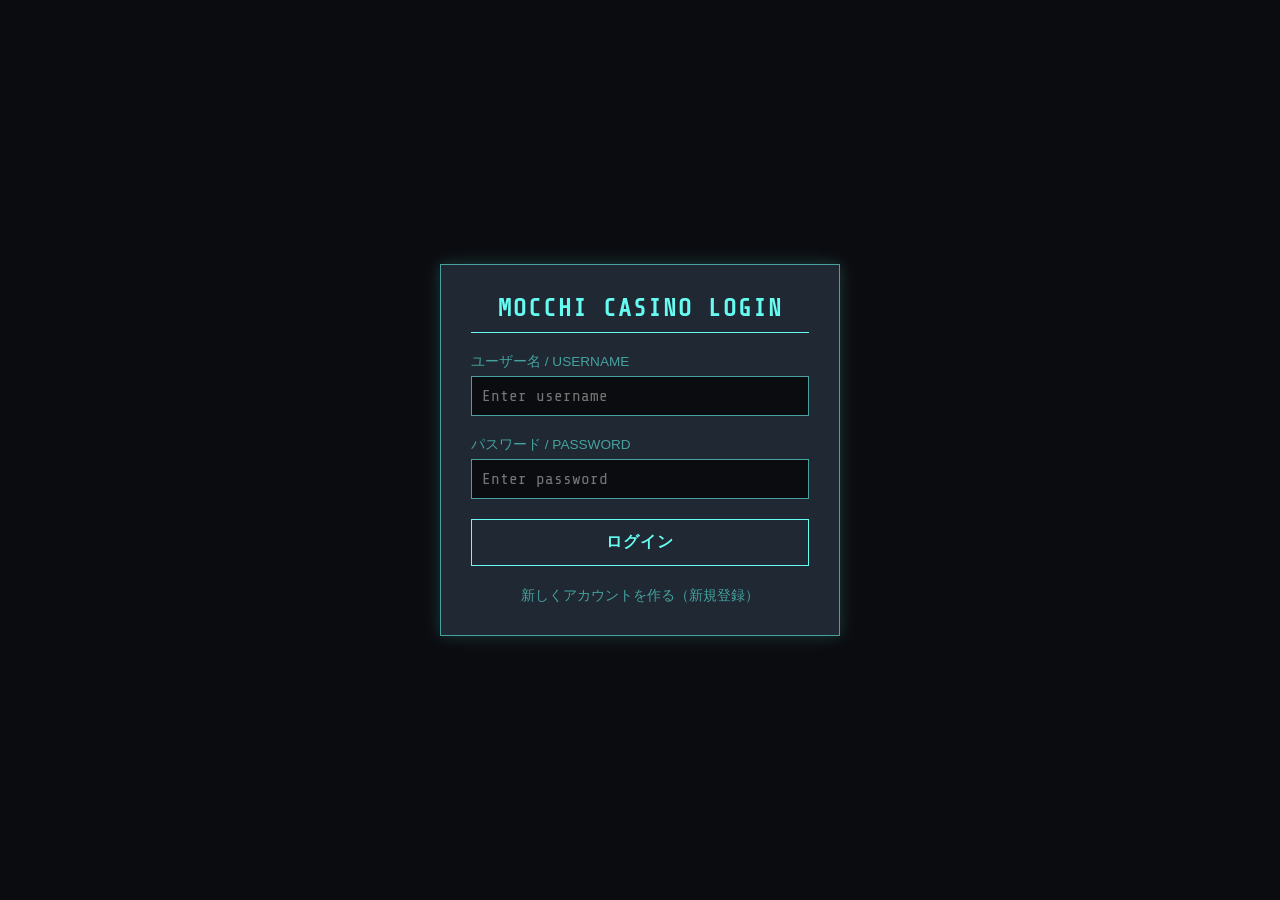
==== games/index.html @ 1039165a "Add games index HTML with game cards layout" ====
<!DOCTYPE html>
<html lang="ja">
<head>
    <meta charset="UTF-8">
    <meta name="viewport" content="width=device-width, initial-scale=1.0">
    <title>ゲーム一覧 - Mocchi Casino</title>
    <link rel="stylesheet" href="../css/style.css">
    <style>
        .grid-container {
            display: grid;
            grid-template-columns: repeat(2, 1fr);
            gap: 15px;
            width: 100%;
            margin-top: 20px;
        }
        .game-card {
            padding: 15px;
            border: 1px solid var(--accent-sub);
            background: rgba(0,0,0,0.3);
            text-align: center;
            cursor: pointer;
            transition: all 0.2s ease;
        }
        .game-card:hover:not(.locked) {
            background: var(--accent-main);
            color: #000;
            box-shadow: 0 0 10px var(--accent-main);
        }
        .game-card.locked {
            border-color: #444;
            color: #666;
            cursor: not-allowed;
            opacity: 0.6;
        }
        .game-card h4 { margin: 0 0 5px 0; font-size: 1.1rem; }
        .game-card span { font-size: 0.75rem; display: block; }
    </style>
</head>
<body>
    <div class="form-container" style="max-width: 600px;">
        <h2>GAMES LIST</h2>
        
        <div style="text-align: center; margin-bottom: 20px;">
            BALANCE: <span id="display-money" style="color: var(--accent-main); font-weight: bold; font-size: 1.3rem;">--- M</span>
        </div>

        <div class="grid-container">
            <div class="game-card" onclick="location.href='./cointoss.html'">
                <h4>🪙 コイントス</h4>
                <span>COIN TOSS (50%)</span>
            </div>

            <div class="game-card locked"><h4>🎰 スロット</h4><span>SLOT (PREPARING)</span></div>
            <div class="game-card locked"><h4>🎡 ルーレット</h4><span>ROULETTE (PREPARING)</span></div>
            <div class="game-card locked"><h4>🔴 パチンコ</h4><span>PACHINKO (PREPARING)</span></div>
            <div class="game-card locked"><h4>🔫 ロシアンルーレット</h4><span>RUSSIAN (PREPARING)</span></div>
            <div class="game-card locked"><h4>🃏 ポーカー</h4><span>POKER (PREPARING)</span></div>
            <div class="game-card locked"><h4>♠️ ブラックジャック</h4><span>BLACKJACK (PREPARING)</span></div>
            <div class="game-card locked"><h4>📈 FX</h4><span>FOREX (PREPARING)</span></div>
            <div class="game-card locked"><h4>🏇 競馬</h4><span>HORSE RACE (PREPARING)</span></div>
            <div class="game-card locked"><h4>🐧 ペンギンジャック</h4><span>PENGUIN (PREPARING)</span></div>
        </div>

        <button onclick="location.href='../main/index.html'" style="margin-top: 30px; border-color: #888; color: #888;">◀ メインに戻る / BACK</button>
    </div>

    <script>
        const BACKEND_URL = "https://mcci-backend-service.onrender.com";

        window.onload = async function() {
            const username = localStorage.getItem('mcci_username');
            if (!username) { window.location.href = "../login/index.html"; return; }

            // ページを開いた瞬間に最新の所持金を取得
            try {
                const response = await fetch(`${BACKEND_URL}/api/user-info?username=${encodeURIComponent(username)}`);
                const result = await response.json();
                if (result.success) {
                    document.getElementById('display-money').innerText = result.money + " M";
                }
            } catch (e) { console.error(e); }
        };
    </script>
</body>
</html>
---- css/style.css ----
/* =========================================
   Mocchi Casino 共通スタイルシート
========================================= */
@import url('https://fonts.googleapis.com/css2?family=Noto+Sans+JP:wght@400;700&family=Share+Tech+Mono&display=swap');

:root {
    --bg-color: #0b0c10;       /* 深い黒 */
    --panel-bg: #1f2833;       /* パネルの背景色 */
    --accent-main: #66fcf1;    /* サイバーなネオンブルー */
    --accent-sub: #45a29e;     /* 落ち着いたブルー */
    --text-main: #c5c6c7;      /* メインテキスト */
    --alert-red: #ff4c4c;      /* エラー時の赤 */
}

* {
    box-sizing: border-box;
    margin: 0;
    padding: 0;
}

body {
    background-color: var(--bg-color);
    color: var(--text-main);
    font-family: 'Noto Sans JP', sans-serif;
    display: flex;
    flex-direction: column;
    align-items: center;
    justify-content: center;
    min-height: 100vh;
}

h2, h3 {
    color: var(--accent-main);
    font-family: 'Share Tech Mono', monospace; /* タイトルはデジタルなフォント */
    text-transform: uppercase;
    letter-spacing: 2px;
    margin-bottom: 20px;
    border-bottom: 1px solid var(--accent-main);
    padding-bottom: 10px;
    width: 100%;
    text-align: center;
}

/* フォーム全体を囲むパネル */
.form-container {
    background-color: var(--panel-bg);
    padding: 30px;
    width: 90%;
    max-width: 400px;
    border: 1px solid var(--accent-sub);
    box-shadow: 0 0 15px rgba(102, 252, 241, 0.2); /* ぼんやり光る */
}

label {
    display: block;
    font-size: 0.85rem;
    margin-bottom: 5px;
    color: var(--accent-sub);
}

/* 角ばった入力欄 */
input[type="text"],
input[type="password"] {
    width: 100%;
    padding: 10px;
    margin-bottom: 20px;
    background-color: var(--bg-color);
    border: 1px solid var(--accent-sub);
    color: #fff;
    font-family: 'Share Tech Mono', monospace;
    font-size: 1rem;
    outline: none;
    border-radius: 0; /* 完全に角ばらせる */
    transition: 0.3s ease;
}

input[type="text"]:focus,
input[type="password"]:focus {
    border-color: var(--accent-main);
    box-shadow: 0 0 8px rgba(102, 252, 241, 0.5);
}

/* 角ばったボタン */
button {
    width: 100%;
    padding: 12px;
    background-color: transparent;
    color: var(--accent-main);
    border: 1px solid var(--accent-main);
    font-family: 'Noto Sans JP', sans-serif;
    font-weight: bold;
    font-size: 1rem;
    cursor: pointer;
    border-radius: 0; /* 角ばらせる */
    transition: all 0.3s ease;
    text-transform: uppercase;
    letter-spacing: 1px;
}

button:hover {
    background-color: var(--accent-main);
    color: var(--bg-color);
}

/* 認証コード表示用の特別なスタイル */
.auth-code-display {
    font-family: 'Share Tech Mono', monospace;
    font-size: 2.5rem;
    color: var(--accent-main);
    text-align: center;
    letter-spacing: 5px;
    margin: 20px 0;
    padding: 15px;
    border: 1px dashed var(--accent-main);
    background-color: #000;
}

a {
    color: var(--accent-sub);
    text-decoration: none;
    font-size: 0.9rem;
}

a:hover {
    color: var(--accent-main);
    text-decoration: underline;
}
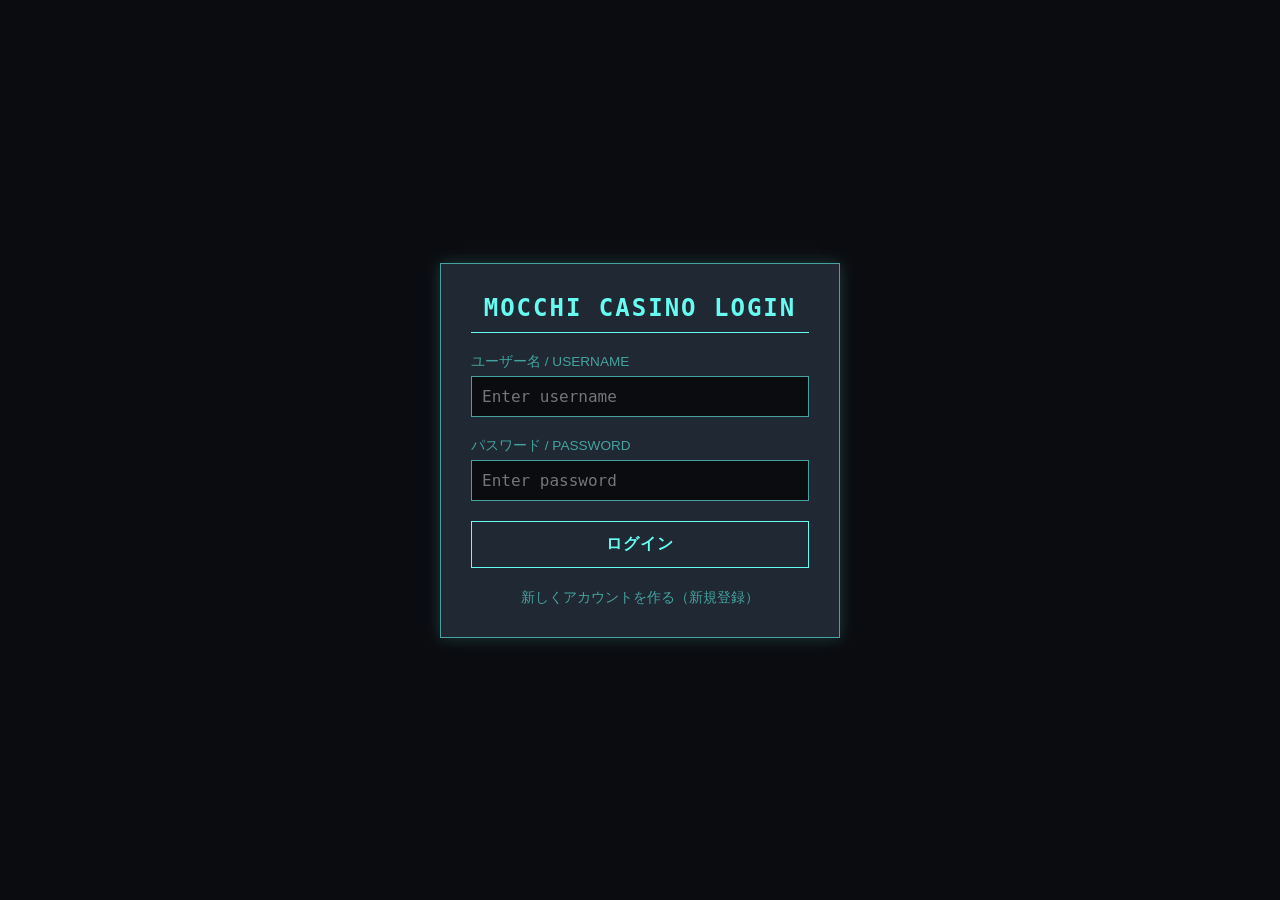
==== commit 497ef91a: "Add Chinchiro game card to index.html" ====
--- a/games/index.html
+++ b/games/index.html
@@ -47,10 +47,11 @@
         <div class="grid-container">
             <div class="game-card" onclick="location.href='./cointoss.html'">
                 <h4>🪙 コイントス</h4>
-                <span>COIN TOSS (50%)</span>
+                <span>COIN TOSS</span>
             </div>
 
-            <div class="game-card locked"><h4>🎰 スロット</h4><span>SLOT (PREPARING)</span></div>
+            <div class="game-card" onclick="location.href='./slot.html'"><h4>🎰 スロット</h4><span>SLOT</span></div>
+            <div class="game-card" onclick="location.href='./chinchiro.html'"><h4>チンチロ</h4><span>CHINCHIRO request by Yorry</span></div>
             <div class="game-card locked"><h4>🎡 ルーレット</h4><span>ROULETTE (PREPARING)</span></div>
             <div class="game-card locked"><h4>🔴 パチンコ</h4><span>PACHINKO (PREPARING)</span></div>
             <div class="game-card locked"><h4>🔫 ロシアンルーレット</h4><span>RUSSIAN (PREPARING)</span></div>
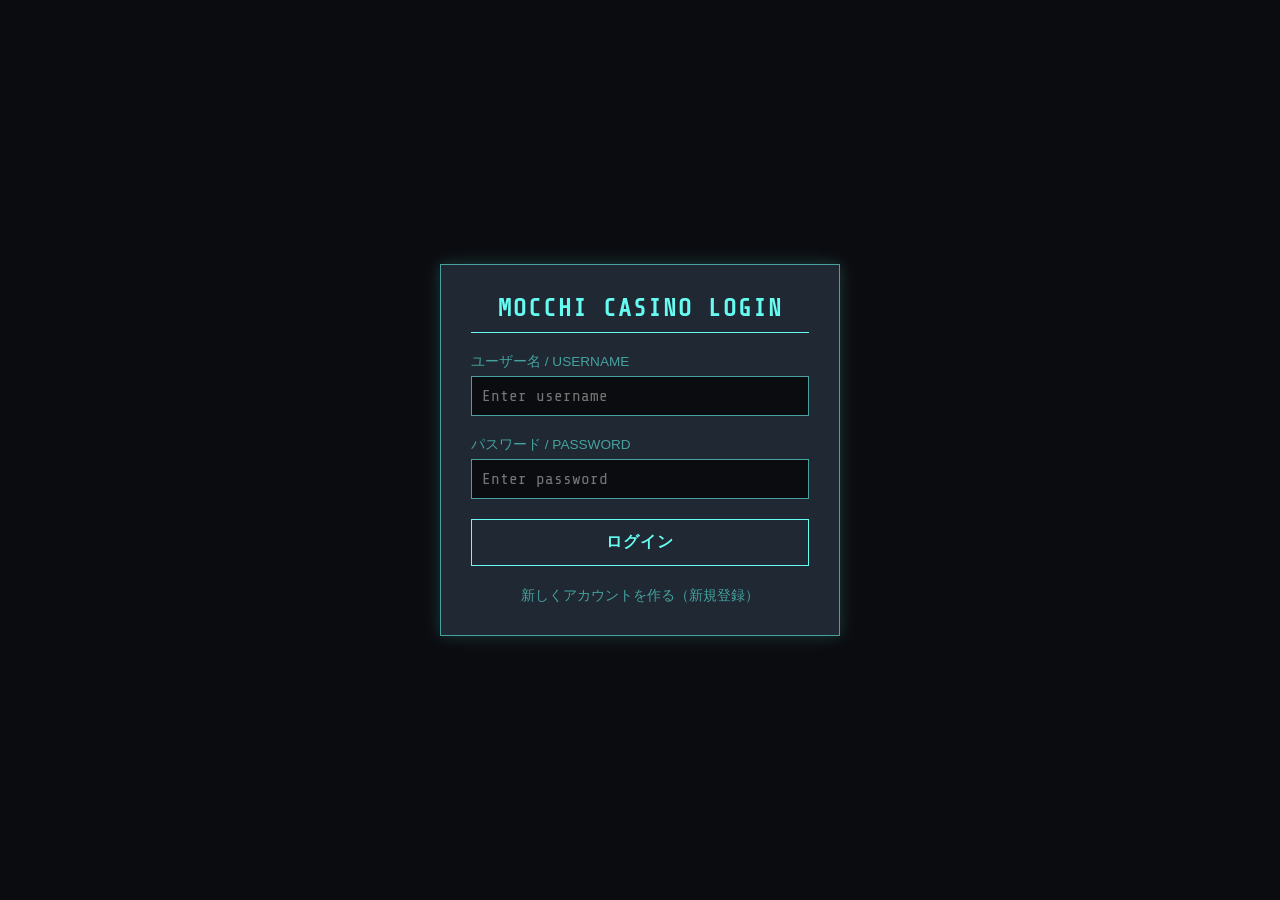
==== commit 301f60d3: "Enable roulette game card and update links" ====
--- a/games/index.html
+++ b/games/index.html
@@ -52,7 +52,7 @@
 
             <div class="game-card" onclick="location.href='./slot.html'"><h4>🎰 スロット</h4><span>SLOT</span></div>
             <div class="game-card" onclick="location.href='./chinchiro.html'"><h4>チンチロ</h4><span>CHINCHIRO request by Yorry</span></div>
-            <div class="game-card locked"><h4>🎡 ルーレット</h4><span>ROULETTE (PREPARING)</span></div>
+            <div class="game-card" onclick="location.href='./roulette.html'"><h4>🎡 ルーレット</h4><span>ROULETTE</span></div>
             <div class="game-card locked"><h4>🔴 パチンコ</h4><span>PACHINKO (PREPARING)</span></div>
             <div class="game-card locked"><h4>🔫 ロシアンルーレット</h4><span>RUSSIAN (PREPARING)</span></div>
             <div class="game-card locked"><h4>🃏 ポーカー</h4><span>POKER (PREPARING)</span></div>
